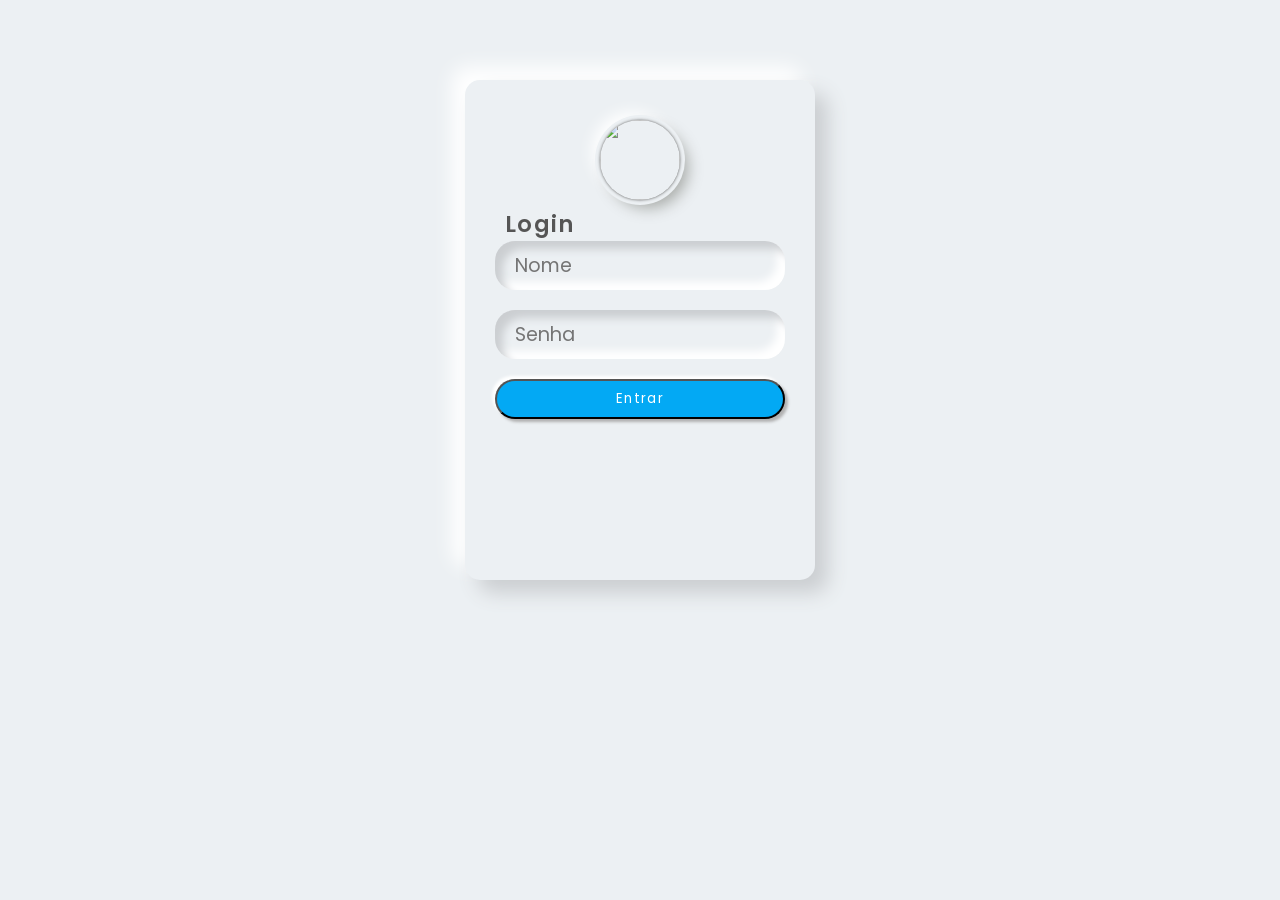
==== paginas/cadastros.html @ 6ac13add "Add files via upload" ====
<!DOCTYPE html>
<html lang="pt-br">

<head>
  <meta charset="UTF-8">
  <meta http-equiv="X-UA-Compatible" content="IE=edge">
  <meta name="viewport" content="width=device-width, initial-scale=1.0">
  <title>Horizonte || Cadastros</title>
  <link rel="stylesheet" href="../css/bootstrap.min.css">
</head>

<body>

  <div i d="accordion">

    <!-- Cabeçalho -->
    <div class="card">
      <div class="card-header" id="headingCabecalho">
        <h5 class="mb-0">
          <button class="btn btn-link" data-toggle="collapse" data-target="#collapseCabecalho" aria-expanded="true"
            aria-controls="collapseCabecalho">
            <h1>Cadastros</h1>
          </button>
        </h5>
      </div>

      <div id="collapseCabecalho" class="collapse show" aria-labelledby="headingCabecalho" data-parent="#accordion">
        <div class="card-body">
          Realize todos os cadastros necessários nessa tela.
        </div>
      </div>
    </div>

    <!-- Cadastro de Quartos -->
    <div class="card">
      <div class="card-header" id="headingQuartos">
        <h5 class="mb-0">
          <button class="btn btn-link collapsed" data-toggle="collapse" data-target="#collapseQuartos"
            aria-expanded="false" aria-controls="collapseQuartos">
            Cadastro de Quartos
          </button>
        </h5>
      </div>

      <div id="collapseQuartos" class="collapse" aria-labelledby="headingQuartos" data-parent="#accordion">
        <div class="card-body">
          <form action="">
            <div class="row">
              <div class="col">
                <input type="text" class="form-control" id="codigo_quarto" placeholder="Código do Quarto">
                <input type="text" class="form-control" id="numero_quarto" placeholder="Número do Quarto">
                <input type="text" class="form-control" id="horas_locacao" placeholder="Qtd Horas Locação">
                <input type="text" class="form-control" id="valor_locacao" placeholder="Valor Locação">
                <!--<input type="text" class="form-control" placeholder="Qtd Horas Pernoite">
                <input type="text" class="form-control" placeholder="Valor Pernoite">-->
                <input type="text" class="form-control" placeholder="Tempo Especial">
                <input type="text" class="form-control" placeholder="Valor Especial">
                <input type="text" class="form-control" placeholder="Qtd Horas Diária">
                <input type="text" class="form-control" placeholder="Valor Diária">
                <input type="text" class="form-control" placeholder="Tempo Adicional (Minutos)">
                <input class="form-check-input" type="checkbox" id="gridCheck">
                <label class="forme-check-label" for="gridCheck">
                  Adicional em Percentual
                </label>
                <input type="text" class="form-control" placeholder="Valor Hora Adicional">
                <input type="text" class="form-control" placeholder="Tolerância (Minutos)">
                <div>
                  <div class="box">
                    <select id="inputState" class="form-controle">
                      <option selected>...</option>
                      <option>Ventilador</option>
                      <option>Ar</option>
                    </select>
                  </div>
                  <div class="box">
                    <select id="inputState" class="form-controle">
                      <option selected>...</option>
                      <option>Fixo</option>
                      <option>Por Hora</option>
                      <option>Diária</option>
                    </select>
                  </div>
                </div>
                <input type="text" class="form-control" placeholder="Valor 1ª Hora">
                <input type="text" class="form-control" placeholder="Valor 2ª Hora">
                <input type="text" class="form-control" placeholder="Valor 3ª Hora">
                <input type="text" class="form-control" placeholder="Valor 4ª Hora">
                <input type="text" class="form-control" placeholder="Valor 5ª Hora">
                <input type="text" class="form-control" placeholder="Valor 6ª Hora">
              </div>
            </div>

            <div class="row">
              <div class="col">
                <input type="button" class="btn btn-success" value="Salvar">
                <input type="button" class="btn btn-danger" value="Limpar">
              </div>
            </div>
          </form>
        </div>
      </div>
    </div>

    <!-- Cadastro de Produtos -->
    <div class="card">
      <div class="card-header" id="headingProdutos">
        <h5 class="mb-0">
          <button class="btn btn-link collapsed" data-toggle="collapse" data-target="#collapseProdutos"
            aria-expanded="false" aria-controls="collapseProdutos">
            Cadastro de Produtos
          </button>
        </h5>
      </div>

      <div id="collapseProdutos" class="collapse" aria-labelledby="headingProdutos" data-parent="#accordion">
        <div class="card-body">
          <form id="formPostProduto">
            <div class="row">
              <div class="col">
                <input type="text" class="form-control" id="codigo" placeholder="Código">
                <input type="text" class="form-control" id="descricao" placeholder="Descrição">
                <input type="text" class="form-control" id="valor" placeholder="Valor Unitário">
                <input type="text" class="form-control" id="quantidade" placeholder="Quantidade">
                <input type="text" class="form-control" id="categoria" placeholder="Categoria">
              </div>
            </div>

            <div class="row">
              <div class="col">
                <input type="button" class="btn btn-success" id="salvar" value="Salvar">
                <input type="button" class="btn btn-danger" onclick="limpar()" value="Limpar">
              </div>
            </div>
          </form>
        </div>
      </div>
    </div>

    <!-- Cadastro Informações Gerais -->
    <div class="card">
      <div class="card-header" id="headingIG">
        <h5 class="mb-0">
          <button class="btn btn-link" data-toggle="collapse" data-target="#collapseIG" aria-expanded="false"
            aria-controls="collapseIG">
            Cadastro Informações Gerais
          </button>
        </h5>
      </div>

      <div id="collapseIG" class="collapse" aria-labelledby="headingIG" data-parent="#accordion">
        <div class="card-body">
          <form id="formPostIG">
            <div class="row">
              <div class="col">
                <input type="text" class="form-control" id="social" placeholder="Razão Social">
                <input type="text" class="form-control" id="fantasia" placeholder="Nome Fantasia">
                <input type="text" class="form-control" id="cnpj" placeholder="CNPJ">
                <input type="text" class="form-control" id="cidade" placeholder="Cidade">
                <input type="text" class="form-control" id="endereco" placeholder="Endereço">
                <input type="text" class="form-control" id="numero" placeholder="Número">
                <input type="text" class="form-control" id="bairro" placeholder="Bairro">
                <input type="text" class="form-control" id="telefone" placeholder="Telefone">
                <input type="text" class="form-control" id="telefone2" placeholder="Telefone 2">
                <input type="text" class="form-control" id="telefone3" placeholder="Telefone 3">
              </div>
            </div> 
            <div class="row">
              <div class="col">
                <input type="button" class="btn btn-success" id="salvarIG" value="Salvar">
                <input type="button" class="btn btn-danger" onclick="limpar()" value="Limpar">
              </div>
            </div>
          </form>
        </div>
      </div>
    </div>

    <!-- Cadastro Email -->
    <div class="card">
      <div class="card-header" id="headingEmail">
        <h5 class="mb-0">
          <button class="btn btn-link" data-toggle="collapse" data-target="#collapseEmail" aria-expanded="false"
            aria-controls="collapseEmail">
            Cadastro Email
          </button>
        </h5>
      </div>

      <div id="collapseEmail" class="collapse" aria-labelledby="headingEmail" data-parent="#accordion">
        <div class="card-body">
          <form>
            <div class="row">
              <div class="col">
                <input type="text" class="form-control" placeholder="Usuário">
                <input type="text" class="form-control" placeholder="Password">
                <input type="text" class="form-control" placeholder="SMTP">
                <input type="text" class="form-control" placeholder="Porta">
                <input type="text" class="form-control" placeholder="Timeout (seg)">
                <input type="text" class="form-control" placeholder="Email Destino">
                <input type="text" class="form-control" placeholder="Email Contabilidade">
                <input class="form-check-input" type="checkbox" id="gridCheck">
                <label class="forme-check-label" for="gridCheck">
                  Requer Autenticação
                </label>
              </div>
            </div>

            <div class="row">
              <div class="col">
                <input type="button" class="btn btn-success" id="salvarCamareira" value="Salvar">
                <input type="button" class="btn btn-danger" onclick="limpar()" value="Limpar">
              </div>
            </div>
          </form>
        </div>
      </div>
    </div>

    <!-- Cadastro de Camareiras -->
    <div class="card">
      <div class="card-header" id="headingCamareiras">
        <h5 class="mb-0">
          <button class="btn btn-link collapsed" data-toggle="collapse" data-target="#collapseCamareiras"
            aria-expanded="false" aria-controls="collapseCamareiras">
            Cadastro de Camareiras
          </button>
        </h5>
      </div>

      <div id="collapseCamareiras" class="collapse" aria-labelledby="headingCamareiras" data-parent="#accordion">
        <div class="card-body">
          <form id="formPostCamareira">
            <div class="row">
              <div class="col">
                <input type="text" class="form-control" id="camareira" placeholder="Camareiras">
              </div>
            </div>

            <div class="row">
              <div class="col">
                <input type="button" class="btn btn-success" id="salvarCamareira" value="Salvar">
                <input type="button" class="btn btn-danger" onclick="limpar()" value="Limpar">
              </div>
            </div>
          </form>
        </div>
      </div>
    </div>

    <!-- Configurações -->
    <div class="card">
      <div class="card-header" id="headingConfig">
        <h5 class="mb-0">
          <button class="btn btn-link collapsed" data-toggle="collapse" data-target="#collapseConfig"
            aria-expanded="false" aria-controls="collapseConfig">
            Configurações
          </button>
        </h5>
      </div>

      <div id="collapseConfig" class="collapse" aria-labelledby="headingConfig" data-parent="#accordion">
        <div class="card-body">
          <form>
            <div class="row">
              <div class="col">
                <input type="text" class="form-control" placeholder="Camareiras">
              </div>
            </div>

            <div class="row">
              <div class="col">
                <input type="button" class="btn btn-success" value="Salvar">
              </div>
              <div class="col">
                <input type="button" class="btn btn-danger" value="Excluir">
              </div>
            </div>
          </form>
        </div>
      </div>
    </div>

  </div>

</body>

<script src="../paginas_js/jquery.js"></script>

<script src="https://cdnjs.cloudflare.com/ajax/libs/popper.js/1.12.9/umd/popper.min.js"
  integrity="sha384-ApNbgh9B+Y1QKtv3Rn7W3mgPxhU9K/ScQsAP7hUibX39j7fakFPskvXusvfa0b4Q" crossorigin="anonymous"></script>
<script src="https://maxcdn.bootstrapcdn.com/bootstrap/4.0.0/js/bootstrap.min.js"
  integrity="sha384-JZR6Spejh4U02d8jOt6vLEHfe/JQGiRRSQQxSfFWpi1MquVdAyjUar5+76PVCmYl" crossorigin="anonymous"></script>

<script src="../paginas_js/validacao.js"></script>
<script src="../ajaxs/postProduto.js"></script>
<script src="../ajaxs/postCamareira.js"></script>
<script src="../ajaxs/postIG.js"></script>

<script>
  function limpar() {
    document.getElementById('formPostProduto').reset()
    document.getElementById('formPostCamareira').reset()
    document.getElementById('formPostIG').reset()
  }
</script>

</html>
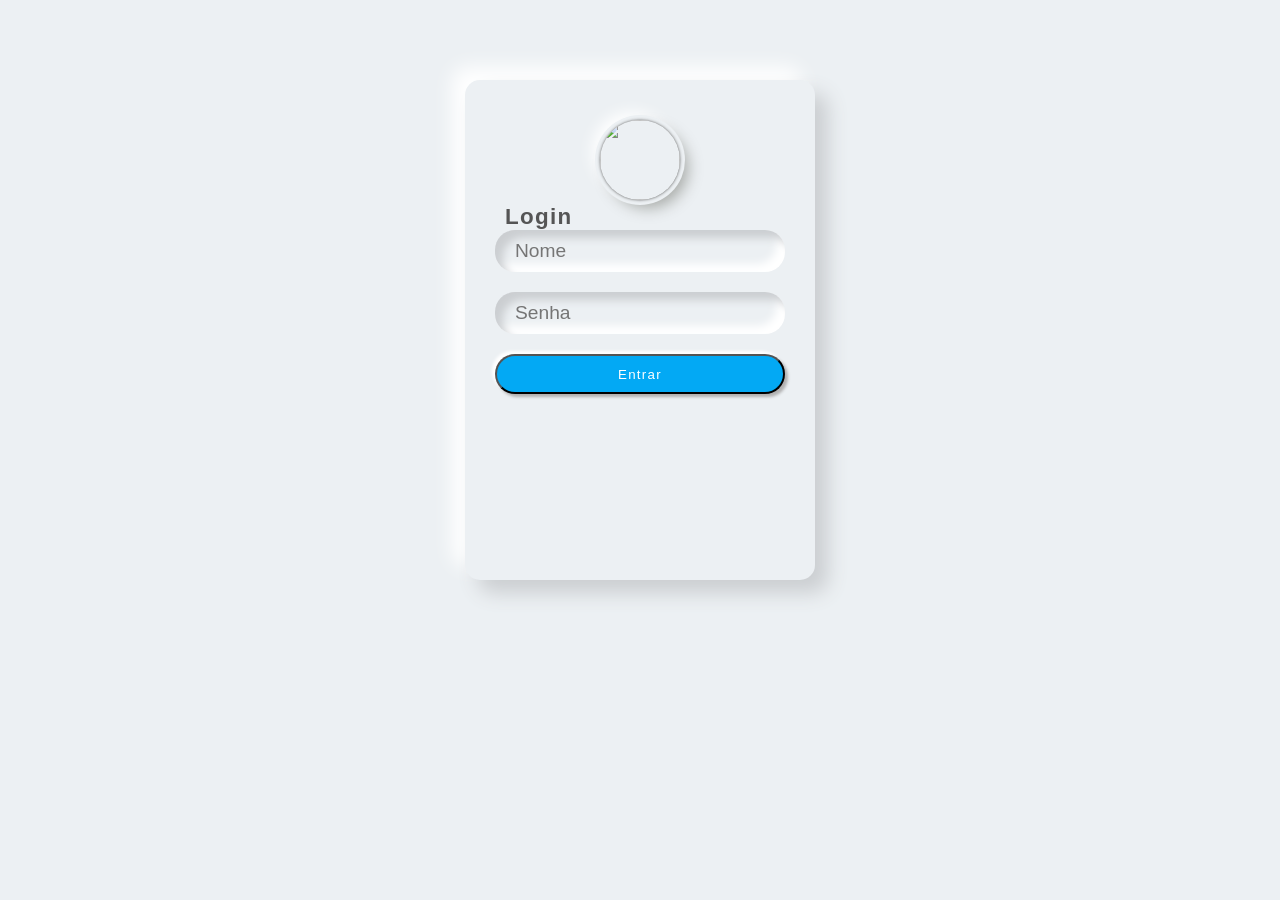
==== commit 6ffa0e4b: "ajustes cadastros" ====
--- a/paginas/cadastros.html
+++ b/paginas/cadastros.html
@@ -11,7 +11,7 @@
 
 <body>
 
-  <div i d="accordion">
+  <div id="accordion">
 
     <!-- Cabeçalho -->
     <div class="card">
@@ -26,7 +26,7 @@
 
       <div id="collapseCabecalho" class="collapse show" aria-labelledby="headingCabecalho" data-parent="#accordion">
         <div class="card-body">
-          Realize todos os cadastros necessários nessa tela.
+          Todos os cadastros necessários para o sistema estão aqui!
         </div>
       </div>
     </div>
@@ -44,56 +44,54 @@
 
       <div id="collapseQuartos" class="collapse" aria-labelledby="headingQuartos" data-parent="#accordion">
         <div class="card-body">
-          <form action="">
-            <div class="row">
-              <div class="col">
-                <input type="text" class="form-control" id="codigo_quarto" placeholder="Código do Quarto">
-                <input type="text" class="form-control" id="numero_quarto" placeholder="Número do Quarto">
-                <input type="text" class="form-control" id="horas_locacao" placeholder="Qtd Horas Locação">
-                <input type="text" class="form-control" id="valor_locacao" placeholder="Valor Locação">
-                <!--<input type="text" class="form-control" placeholder="Qtd Horas Pernoite">
-                <input type="text" class="form-control" placeholder="Valor Pernoite">-->
-                <input type="text" class="form-control" placeholder="Tempo Especial">
-                <input type="text" class="form-control" placeholder="Valor Especial">
-                <input type="text" class="form-control" placeholder="Qtd Horas Diária">
-                <input type="text" class="form-control" placeholder="Valor Diária">
-                <input type="text" class="form-control" placeholder="Tempo Adicional (Minutos)">
-                <input class="form-check-input" type="checkbox" id="gridCheck">
+          <form id="formPostQuarto">
+            <div class="row">
+              <div class="col">
+                <input type="text" class="form-control" id="codigoQuarto" placeholder="Código do Quarto">
+                <input type="text" class="form-control" id="numeroQuarto" placeholder="Número do Quarto">
+                <input type="text" class="form-control" id="horasLocacao" placeholder="Qtd Horas Locação">
+                <input type="text" class="form-control" id="valorLocacao" placeholder="Valor Locação">
+                <input type="text" class="form-control" id="tempoEspecial" placeholder="Tempo Especial">
+                <input type="text" class="form-control" id="valorEspecial" placeholder="Valor Especial">
+                <input type="text" class="form-control" id="horasDiarias" placeholder="Qtd Horas Diária">
+                <input type="text" class="form-control" id="valorDiaria" placeholder="Valor Diária">
+                <input type="text" class="form-control" id="tempoAdicional" placeholder="Tempo Adicional (Minutos)">
+                <input class="form-check-input" type="checkbox" id="gridCheck" value="Percentural">
                 <label class="forme-check-label" for="gridCheck">
                   Adicional em Percentual
                 </label>
-                <input type="text" class="form-control" placeholder="Valor Hora Adicional">
-                <input type="text" class="form-control" placeholder="Tolerância (Minutos)">
+                <input type="text" class="form-control" id="valorHoraAdicional" placeholder="Valor Hora Adicional">
+                <input type="text" class="form-control" id="tolerancia" placeholder="Tolerância (Minutos)">
                 <div>
                   <div class="box">
-                    <select id="inputState" class="form-controle">
-                      <option selected>...</option>
+                    <select id="suite" class="form-controle">
+                      <option hidden>Tipo Suíte</option>
                       <option>Ventilador</option>
                       <option>Ar</option>
                     </select>
                   </div>
                   <div class="box">
-                    <select id="inputState" class="form-controle">
-                      <option selected>...</option>
+                    <select id="tabela" class="form-controle">
+                      <option hidden>Tabela</option>
                       <option>Fixo</option>
                       <option>Por Hora</option>
                       <option>Diária</option>
                     </select>
                   </div>
                 </div>
-                <input type="text" class="form-control" placeholder="Valor 1ª Hora">
-                <input type="text" class="form-control" placeholder="Valor 2ª Hora">
-                <input type="text" class="form-control" placeholder="Valor 3ª Hora">
-                <input type="text" class="form-control" placeholder="Valor 4ª Hora">
-                <input type="text" class="form-control" placeholder="Valor 5ª Hora">
-                <input type="text" class="form-control" placeholder="Valor 6ª Hora">
-              </div>
-            </div>
-
-            <div class="row">
-              <div class="col">
-                <input type="button" class="btn btn-success" value="Salvar">
-                <input type="button" class="btn btn-danger" value="Limpar">
+                <input type="text" class="form-control" id="valor1hora" placeholder="Valor 1ª Hora">
+                <input type="text" class="form-control" id="valor2hora" placeholder="Valor 2ª Hora">
+                <input type="text" class="form-control" id="valor3hora" placeholder="Valor 3ª Hora">
+                <input type="text" class="form-control" id="valor4hora" placeholder="Valor 4ª Hora">
+                <input type="text" class="form-control" id="valor5hora" placeholder="Valor 5ª Hora">
+                <input type="text" class="form-control" id="valor6hora" placeholder="Valor 6ª Hora">
+              </div>
+            </div>
+
+            <div class="row">
+              <div class="col">
+                <input type="button" class="btn btn-success" id="salvarFormPostQuarto" value="Salvar">
+                <input type="button" class="btn btn-danger" id="limparFormPostQuarto" value="Limpar">
               </div>
             </div>
           </form>
@@ -127,8 +125,8 @@
 
             <div class="row">
               <div class="col">
-                <input type="button" class="btn btn-success" id="salvar" value="Salvar">
-                <input type="button" class="btn btn-danger" onclick="limpar()" value="Limpar">
+                <input type="button" class="btn btn-success" id="salvarFormPostProduto" value="Salvar">
+                <input type="button" class="btn btn-danger" id="limparFormPostProduto" value="Limpar">
               </div>
             </div>
           </form>
@@ -163,11 +161,11 @@
                 <input type="text" class="form-control" id="telefone2" placeholder="Telefone 2">
                 <input type="text" class="form-control" id="telefone3" placeholder="Telefone 3">
               </div>
-            </div> 
-            <div class="row">
-              <div class="col">
-                <input type="button" class="btn btn-success" id="salvarIG" value="Salvar">
-                <input type="button" class="btn btn-danger" onclick="limpar()" value="Limpar">
+            </div>
+            <div class="row">
+              <div class="col">
+                <input type="button" class="btn btn-success" id="salvarFormPostIg" value="Salvar">
+                <input type="button" class="btn btn-danger" id="limparFormPostIg" value="Limpar">
               </div>
             </div>
           </form>
@@ -188,17 +186,17 @@
 
       <div id="collapseEmail" class="collapse" aria-labelledby="headingEmail" data-parent="#accordion">
         <div class="card-body">
-          <form>
-            <div class="row">
-              <div class="col">
-                <input type="text" class="form-control" placeholder="Usuário">
-                <input type="text" class="form-control" placeholder="Password">
-                <input type="text" class="form-control" placeholder="SMTP">
-                <input type="text" class="form-control" placeholder="Porta">
-                <input type="text" class="form-control" placeholder="Timeout (seg)">
-                <input type="text" class="form-control" placeholder="Email Destino">
-                <input type="text" class="form-control" placeholder="Email Contabilidade">
-                <input class="form-check-input" type="checkbox" id="gridCheck">
+          <form id="formPostEmail">
+            <div class="row">
+              <div class="col">
+                <input type="text" class="form-control" id="usuario" placeholder="Usuário">
+                <input type="text" class="form-control" id="senha" placeholder="Senha">
+                <input type="text" class="form-control" id="smtp" placeholder="SMTP">
+                <input type="text" class="form-control" id="porta" placeholder="Porta">
+                <input type="text" class="form-control" id="timeout" placeholder="Timeout (seg)">
+                <input type="text" class="form-control" id="destino" placeholder="Email Destino">
+                <input type="text" class="form-control" id="contabilidade" placeholder="Email Contabilidade">
+                <input class="form-check-input" type="checkbox" id="gridCheck" value="True">
                 <label class="forme-check-label" for="gridCheck">
                   Requer Autenticação
                 </label>
@@ -207,8 +205,8 @@
 
             <div class="row">
               <div class="col">
-                <input type="button" class="btn btn-success" id="salvarCamareira" value="Salvar">
-                <input type="button" class="btn btn-danger" onclick="limpar()" value="Limpar">
+                <input type="button" class="btn btn-success" id="salvarFormPostEmail" value="Salvar">
+                <input type="button" class="btn btn-danger" id="limparFormPostEmail" value="Limpar">
               </div>
             </div>
           </form>
@@ -238,8 +236,8 @@
 
             <div class="row">
               <div class="col">
-                <input type="button" class="btn btn-success" id="salvarCamareira" value="Salvar">
-                <input type="button" class="btn btn-danger" onclick="limpar()" value="Limpar">
+                <input type="button" class="btn btn-success" id="salvarFormPostCamareira" value="Salvar">
+                <input type="button" class="btn btn-danger" id="limparFormPostCamareira" value="Limpar">
               </div>
             </div>
           </form>
@@ -295,13 +293,8 @@
 <script src="../ajaxs/postProduto.js"></script>
 <script src="../ajaxs/postCamareira.js"></script>
 <script src="../ajaxs/postIG.js"></script>
-
-<script>
-  function limpar() {
-    document.getElementById('formPostProduto').reset()
-    document.getElementById('formPostCamareira').reset()
-    document.getElementById('formPostIG').reset()
-  }
-</script>
-
-</html>+<script src="../ajaxs/postQuarto.js"></script>
+
+<script type="module" src="../boxes/box.js"></script>
+
+</html>
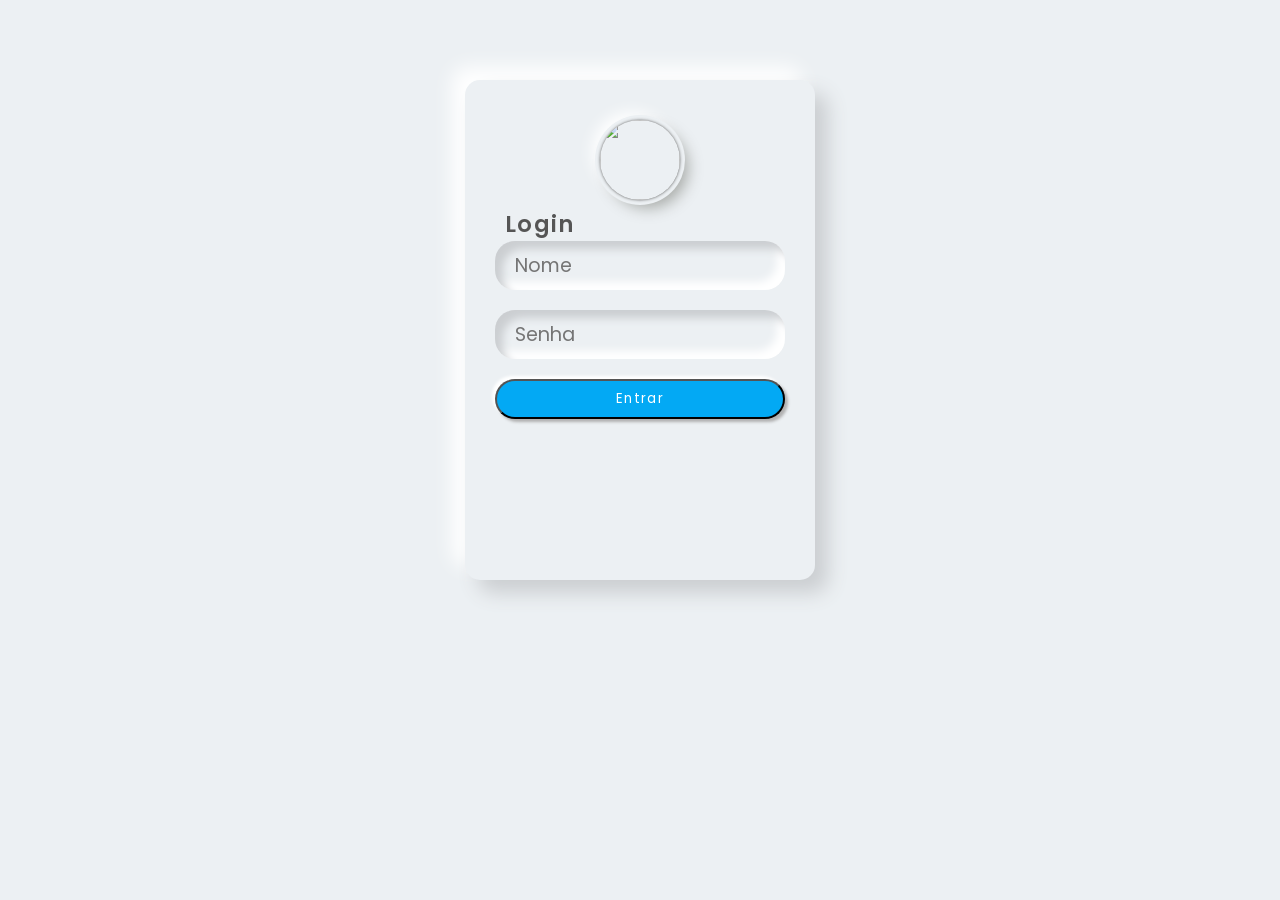
==== commit 08265e0d: "ajustes" ====
--- a/paginas/cadastros.html
+++ b/paginas/cadastros.html
@@ -1,300 +1,642 @@
 <!DOCTYPE html>
 <html lang="pt-br">
-
-<head>
-  <meta charset="UTF-8">
-  <meta http-equiv="X-UA-Compatible" content="IE=edge">
-  <meta name="viewport" content="width=device-width, initial-scale=1.0">
-  <title>Horizonte || Cadastros</title>
-  <link rel="stylesheet" href="../css/bootstrap.min.css">
-</head>
-
-<body>
-
-  <div id="accordion">
-
-    <!-- Cabeçalho -->
-    <div class="card">
-      <div class="card-header" id="headingCabecalho">
-        <h5 class="mb-0">
-          <button class="btn btn-link" data-toggle="collapse" data-target="#collapseCabecalho" aria-expanded="true"
-            aria-controls="collapseCabecalho">
-            <h1>Cadastros</h1>
-          </button>
-        </h5>
+  <head>
+    <meta charset="UTF-8" />
+    <meta http-equiv="X-UA-Compatible" content="IE=edge" />
+    <meta name="viewport" content="width=device-width, initial-scale=1.0" />
+    <title>Poco | Cadastros</title>
+    <link rel="stylesheet" href="../css/bootstrap.min.css" />
+  </head>
+
+  <body>
+    <div id="accordion">
+      <!-- Cabeçalho -->
+      <div class="card">
+        <div class="card-header" id="headingCabecalho">
+          <h5 class="mb-0">
+            <button
+              class="btn btn-link"
+              data-toggle="collapse"
+              data-target="#collapseCabecalho"
+              aria-expanded="true"
+              aria-controls="collapseCabecalho"
+            >
+              <h1>Cadastros</h1>
+            </button>
+          </h5>
+        </div>
+
+        <div
+          id="collapseCabecalho"
+          class="collapse show"
+          aria-labelledby="headingCabecalho"
+          data-parent="#accordion"
+        >
+          <div class="card-body">
+            Todos os cadastros necessários para o sistema estão aqui!
+          </div>
+        </div>
       </div>
 
-      <div id="collapseCabecalho" class="collapse show" aria-labelledby="headingCabecalho" data-parent="#accordion">
-        <div class="card-body">
-          Todos os cadastros necessários para o sistema estão aqui!
+      <!-- Cadastro de Quartos -->
+      <div class="card">
+        <div class="card-header" id="headingQuartos">
+          <h5 class="mb-0">
+            <button
+              class="btn btn-link collapsed"
+              data-toggle="collapse"
+              data-target="#collapseQuartos"
+              aria-expanded="false"
+              aria-controls="collapseQuartos"
+            >
+              Cadastro de Quartos
+            </button>
+          </h5>
+        </div>
+
+        <div
+          id="collapseQuartos"
+          class="collapse"
+          aria-labelledby="headingQuartos"
+          data-parent="#accordion"
+        >
+          <div class="card-body">
+            <form id="formPostQuarto">
+              <div class="row">
+                <div class="col">
+                  <input
+                    type="text"
+                    class="form-control"
+                    id="codigoQuarto"
+                    placeholder="Código do Quarto"
+                  />
+                  <input
+                    type="text"
+                    class="form-control"
+                    id="numeroQuarto"
+                    placeholder="Número do Quarto"
+                  />
+                  <input
+                    type="text"
+                    class="form-control"
+                    id="horasLocacao"
+                    placeholder="Qtd Horas Locação"
+                  />
+                  <input
+                    type="text"
+                    class="form-control"
+                    id="valorLocacao"
+                    placeholder="Valor Locação"
+                  />
+                  <input
+                    type="text"
+                    class="form-control"
+                    id="tempoEspecial"
+                    placeholder="Tempo Especial"
+                  />
+                  <input
+                    type="text"
+                    class="form-control"
+                    id="valorEspecial"
+                    placeholder="Valor Especial"
+                  />
+                  <input
+                    type="text"
+                    class="form-control"
+                    id="horasDiarias"
+                    placeholder="Qtd Horas Diária"
+                  />
+                  <input
+                    type="text"
+                    class="form-control"
+                    id="valorDiaria"
+                    placeholder="Valor Diária"
+                  />
+                  <input
+                    type="text"
+                    class="form-control"
+                    id="tempoAdicional"
+                    placeholder="Tempo Adicional (Minutos)"
+                  />
+                  <input
+                    class="form-check-input"
+                    type="checkbox"
+                    id="gridCheck"
+                    value="Percentural"
+                  />
+                  <label class="forme-check-label" for="gridCheck">
+                    Adicional em Percentual
+                  </label>
+                  <input
+                    type="text"
+                    class="form-control"
+                    id="valorHoraAdicional"
+                    placeholder="Valor Hora Adicional"
+                  />
+                  <input
+                    type="text"
+                    class="form-control"
+                    id="tolerancia"
+                    placeholder="Tolerância (Minutos)"
+                  />
+                  <div>
+                    <div class="box">
+                      <select id="suite" class="form-controle">
+                        <option hidden>Tipo Suíte</option>
+                        <option>Ventilador</option>
+                        <option>Ar</option>
+                      </select>
+                    </div>
+                    <div class="box">
+                      <select id="tabela" class="form-controle">
+                        <option hidden>Tabela</option>
+                        <option>Fixo</option>
+                        <option>Por Hora</option>
+                        <option>Diária</option>
+                      </select>
+                    </div>
+                  </div>
+                  <input
+                    type="text"
+                    class="form-control"
+                    id="valor1hora"
+                    placeholder="Valor 1ª Hora"
+                  />
+                  <input
+                    type="text"
+                    class="form-control"
+                    id="valor2hora"
+                    placeholder="Valor 2ª Hora"
+                  />
+                  <input
+                    type="text"
+                    class="form-control"
+                    id="valor3hora"
+                    placeholder="Valor 3ª Hora"
+                  />
+                  <input
+                    type="text"
+                    class="form-control"
+                    id="valor4hora"
+                    placeholder="Valor 4ª Hora"
+                  />
+                  <input
+                    type="text"
+                    class="form-control"
+                    id="valor5hora"
+                    placeholder="Valor 5ª Hora"
+                  />
+                  <input
+                    type="text"
+                    class="form-control"
+                    id="valor6hora"
+                    placeholder="Valor 6ª Hora"
+                  />
+                </div>
+              </div>
+
+              <div class="row">
+                <div class="col">
+                  <input
+                    type="button"
+                    class="btn btn-success"
+                    id="salvarFormPostQuarto"
+                    value="Salvar"
+                  />
+                  <input
+                    type="button"
+                    class="btn btn-danger"
+                    id="limparFormPostQuarto"
+                    value="Limpar"
+                  />
+                </div>
+              </div>
+            </form>
+          </div>
+        </div>
+      </div>
+
+      <!-- Cadastro de Produtos -->
+      <div class="card">
+        <div class="card-header" id="headingProdutos">
+          <h5 class="mb-0">
+            <button
+              class="btn btn-link collapsed"
+              data-toggle="collapse"
+              data-target="#collapseProdutos"
+              aria-expanded="false"
+              aria-controls="collapseProdutos"
+            >
+              Cadastro de Produtos
+            </button>
+          </h5>
+        </div>
+
+        <div
+          id="collapseProdutos"
+          class="collapse"
+          aria-labelledby="headingProdutos"
+          data-parent="#accordion"
+        >
+          <div class="card-body">
+            <form id="formPostProduto">
+              <div class="row">
+                <div class="col">
+                  <input
+                    type="text"
+                    class="form-control"
+                    id="codigo"
+                    placeholder="Código"
+                  />
+                  <input
+                    type="text"
+                    class="form-control"
+                    id="descricao"
+                    placeholder="Descrição"
+                  />
+                  <input
+                    type="text"
+                    class="form-control"
+                    id="valor"
+                    placeholder="Valor Unitário"
+                  />
+                  <input
+                    type="text"
+                    class="form-control"
+                    id="quantidade"
+                    placeholder="Quantidade"
+                  />
+                  <input
+                    type="text"
+                    class="form-control"
+                    id="categoria"
+                    placeholder="Categoria"
+                  />
+                </div>
+              </div>
+
+              <div class="row">
+                <div class="col">
+                  <input
+                    type="button"
+                    class="btn btn-success"
+                    id="salvarFormPostProduto"
+                    value="Salvar"
+                  />
+                  <input
+                    type="button"
+                    class="btn btn-danger"
+                    id="limparFormPostProduto"
+                    value="Limpar"
+                  />
+                </div>
+              </div>
+            </form>
+          </div>
+        </div>
+      </div>
+
+      <!-- Cadastro Informações Gerais -->
+      <div class="card">
+        <div class="card-header" id="headingIG">
+          <h5 class="mb-0">
+            <button
+              class="btn btn-link"
+              data-toggle="collapse"
+              data-target="#collapseIG"
+              aria-expanded="false"
+              aria-controls="collapseIG"
+            >
+              Cadastro Informações Gerais
+            </button>
+          </h5>
+        </div>
+
+        <div
+          id="collapseIG"
+          class="collapse"
+          aria-labelledby="headingIG"
+          data-parent="#accordion"
+        >
+          <div class="card-body">
+            <form id="formPostIG">
+              <div class="row">
+                <div class="col">
+                  <input
+                    type="text"
+                    class="form-control"
+                    id="social"
+                    placeholder="Razão Social"
+                  />
+                  <input
+                    type="text"
+                    class="form-control"
+                    id="fantasia"
+                    placeholder="Nome Fantasia"
+                  />
+                  <input
+                    type="text"
+                    class="form-control"
+                    id="cnpj"
+                    placeholder="CNPJ"
+                  />
+                  <input
+                    type="text"
+                    class="form-control"
+                    id="cidade"
+                    placeholder="Cidade"
+                  />
+                  <input
+                    type="text"
+                    class="form-control"
+                    id="endereco"
+                    placeholder="Endereço"
+                  />
+                  <input
+                    type="text"
+                    class="form-control"
+                    id="numero"
+                    placeholder="Número"
+                  />
+                  <input
+                    type="text"
+                    class="form-control"
+                    id="bairro"
+                    placeholder="Bairro"
+                  />
+                  <input
+                    type="text"
+                    class="form-control"
+                    id="telefone"
+                    placeholder="Telefone"
+                  />
+                  <input
+                    type="text"
+                    class="form-control"
+                    id="telefone2"
+                    placeholder="Telefone 2"
+                  />
+                  <input
+                    type="text"
+                    class="form-control"
+                    id="telefone3"
+                    placeholder="Telefone 3"
+                  />
+                </div>
+              </div>
+              <div class="row">
+                <div class="col">
+                  <input
+                    type="button"
+                    class="btn btn-success"
+                    id="salvarFormPostIg"
+                    value="Salvar"
+                  />
+                  <input
+                    type="button"
+                    class="btn btn-danger"
+                    id="limparFormPostIg"
+                    value="Limpar"
+                  />
+                  <input
+                  type="button"
+                  class="btn btn-warning"
+                  id="alteraFormPostIg"
+                  value="Alterar"
+                />
+                </div>
+              </div>
+            </form>
+          </div>
+        </div>
+      </div>
+
+      <!-- Cadastro Email -->
+      <div class="card">
+        <div class="card-header" id="headingEmail">
+          <h5 class="mb-0">
+            <button
+              class="btn btn-link"
+              data-toggle="collapse"
+              data-target="#collapseEmail"
+              aria-expanded="false"
+              aria-controls="collapseEmail"
+            >
+              Cadastro Email
+            </button>
+          </h5>
+        </div>
+
+        <div
+          id="collapseEmail"
+          class="collapse"
+          aria-labelledby="headingEmail"
+          data-parent="#accordion"
+        >
+          <div class="card-body">
+            <form id="formPostEmail">
+              <div class="row">
+                <div class="col">
+                  <input
+                    type="text"
+                    class="form-control"
+                    id="usuario"
+                    placeholder="Usuário"
+                  />
+                  <input
+                    type="text"
+                    class="form-control"
+                    id="senha"
+                    placeholder="Senha"
+                  />
+                  <input
+                    type="text"
+                    class="form-control"
+                    id="smtp"
+                    placeholder="SMTP"
+                  />
+                  <input
+                    type="text"
+                    class="form-control"
+                    id="porta"
+                    placeholder="Porta"
+                  />
+                  <input
+                    type="text"
+                    class="form-control"
+                    id="timeout"
+                    placeholder="Timeout (seg)"
+                  />
+                  <input
+                    type="text"
+                    class="form-control"
+                    id="destino"
+                    placeholder="Email Destino"
+                  />
+                  <input
+                    type="text"
+                    class="form-control"
+                    id="contabilidade"
+                    placeholder="Email Contabilidade"
+                  />
+                  <input
+                    class="form-check-input"
+                    type="checkbox"
+                    id="gridCheck"
+                    value="True"
+                  />
+                  <label class="forme-check-label" for="gridCheck">
+                    Requer Autenticação
+                  </label>
+                </div>
+              </div>
+
+              <div class="row">
+                <div class="col">
+                  <input
+                    type="button"
+                    class="btn btn-success"
+                    id="salvarFormPostEmail"
+                    value="Salvar"
+                  />
+                  <input
+                    type="button"
+                    class="btn btn-danger"
+                    id="limparFormPostEmail"
+                    value="Limpar"
+                  />
+                </div>
+              </div>
+            </form>
+          </div>
+        </div>
+      </div>
+
+      <!-- Cadastro de Camareiras -->
+      <div class="card">
+        <div class="card-header" id="headingCamareiras">
+          <h5 class="mb-0">
+            <button
+              class="btn btn-link collapsed"
+              data-toggle="collapse"
+              data-target="#collapseCamareiras"
+              aria-expanded="false"
+              aria-controls="collapseCamareiras"
+            >
+              Cadastro de Camareiras
+            </button>
+          </h5>
+        </div>
+
+        <div
+          id="collapseCamareiras"
+          class="collapse"
+          aria-labelledby="headingCamareiras"
+          data-parent="#accordion"
+        >
+          <div class="card-body">
+            <form id="formPostCamareira">
+              <div class="row">
+                <div class="col">
+                  <input
+                    type="text"
+                    class="form-control"
+                    id="camareira"
+                    placeholder="Camareiras"
+                  />
+                </div>
+              </div>
+
+              <div class="row">
+                <div class="col">
+                  <input
+                    type="button"
+                    class="btn btn-success"
+                    id="salvarFormPostCamareira"
+                    value="Salvar"
+                  />
+                  <input
+                    type="button"
+                    class="btn btn-danger"
+                    id="limparFormPostCamareira"
+                    value="Limpar"
+                  />
+                </div>
+              </div>
+            </form>
+          </div>
+        </div>
+      </div>
+
+      <!-- Configurações -->
+      <div class="card">
+        <div class="card-header" id="headingConfig">
+          <h5 class="mb-0">
+            <button
+              class="btn btn-link collapsed"
+              data-toggle="collapse"
+              data-target="#collapseConfig"
+              aria-expanded="false"
+              aria-controls="collapseConfig"
+            >
+              Configurações
+            </button>
+          </h5>
+        </div>
+
+        <div
+          id="collapseConfig"
+          class="collapse"
+          aria-labelledby="headingConfig"
+          data-parent="#accordion"
+        >
+          <div class="card-body">
+            <form>
+              <div class="row">
+                <div class="col">
+                  <input
+                    type="text"
+                    class="form-control"
+                    placeholder="Camareiras"
+                  />
+                </div>
+              </div>
+
+              <div class="row">
+                <div class="col">
+                  <input type="button" class="btn btn-success" value="Salvar" />
+                </div>
+                <div class="col">
+                  <input type="button" class="btn btn-danger" value="Excluir" />
+                </div>
+              </div>
+            </form>
+          </div>
         </div>
       </div>
     </div>
-
-    <!-- Cadastro de Quartos -->
-    <div class="card">
-      <div class="card-header" id="headingQuartos">
-        <h5 class="mb-0">
-          <button class="btn btn-link collapsed" data-toggle="collapse" data-target="#collapseQuartos"
-            aria-expanded="false" aria-controls="collapseQuartos">
-            Cadastro de Quartos
-          </button>
-        </h5>
-      </div>
-
-      <div id="collapseQuartos" class="collapse" aria-labelledby="headingQuartos" data-parent="#accordion">
-        <div class="card-body">
-          <form id="formPostQuarto">
-            <div class="row">
-              <div class="col">
-                <input type="text" class="form-control" id="codigoQuarto" placeholder="Código do Quarto">
-                <input type="text" class="form-control" id="numeroQuarto" placeholder="Número do Quarto">
-                <input type="text" class="form-control" id="horasLocacao" placeholder="Qtd Horas Locação">
-                <input type="text" class="form-control" id="valorLocacao" placeholder="Valor Locação">
-                <input type="text" class="form-control" id="tempoEspecial" placeholder="Tempo Especial">
-                <input type="text" class="form-control" id="valorEspecial" placeholder="Valor Especial">
-                <input type="text" class="form-control" id="horasDiarias" placeholder="Qtd Horas Diária">
-                <input type="text" class="form-control" id="valorDiaria" placeholder="Valor Diária">
-                <input type="text" class="form-control" id="tempoAdicional" placeholder="Tempo Adicional (Minutos)">
-                <input class="form-check-input" type="checkbox" id="gridCheck" value="Percentural">
-                <label class="forme-check-label" for="gridCheck">
-                  Adicional em Percentual
-                </label>
-                <input type="text" class="form-control" id="valorHoraAdicional" placeholder="Valor Hora Adicional">
-                <input type="text" class="form-control" id="tolerancia" placeholder="Tolerância (Minutos)">
-                <div>
-                  <div class="box">
-                    <select id="suite" class="form-controle">
-                      <option hidden>Tipo Suíte</option>
-                      <option>Ventilador</option>
-                      <option>Ar</option>
-                    </select>
-                  </div>
-                  <div class="box">
-                    <select id="tabela" class="form-controle">
-                      <option hidden>Tabela</option>
-                      <option>Fixo</option>
-                      <option>Por Hora</option>
-                      <option>Diária</option>
-                    </select>
-                  </div>
-                </div>
-                <input type="text" class="form-control" id="valor1hora" placeholder="Valor 1ª Hora">
-                <input type="text" class="form-control" id="valor2hora" placeholder="Valor 2ª Hora">
-                <input type="text" class="form-control" id="valor3hora" placeholder="Valor 3ª Hora">
-                <input type="text" class="form-control" id="valor4hora" placeholder="Valor 4ª Hora">
-                <input type="text" class="form-control" id="valor5hora" placeholder="Valor 5ª Hora">
-                <input type="text" class="form-control" id="valor6hora" placeholder="Valor 6ª Hora">
-              </div>
-            </div>
-
-            <div class="row">
-              <div class="col">
-                <input type="button" class="btn btn-success" id="salvarFormPostQuarto" value="Salvar">
-                <input type="button" class="btn btn-danger" id="limparFormPostQuarto" value="Limpar">
-              </div>
-            </div>
-          </form>
-        </div>
-      </div>
-    </div>
-
-    <!-- Cadastro de Produtos -->
-    <div class="card">
-      <div class="card-header" id="headingProdutos">
-        <h5 class="mb-0">
-          <button class="btn btn-link collapsed" data-toggle="collapse" data-target="#collapseProdutos"
-            aria-expanded="false" aria-controls="collapseProdutos">
-            Cadastro de Produtos
-          </button>
-        </h5>
-      </div>
-
-      <div id="collapseProdutos" class="collapse" aria-labelledby="headingProdutos" data-parent="#accordion">
-        <div class="card-body">
-          <form id="formPostProduto">
-            <div class="row">
-              <div class="col">
-                <input type="text" class="form-control" id="codigo" placeholder="Código">
-                <input type="text" class="form-control" id="descricao" placeholder="Descrição">
-                <input type="text" class="form-control" id="valor" placeholder="Valor Unitário">
-                <input type="text" class="form-control" id="quantidade" placeholder="Quantidade">
-                <input type="text" class="form-control" id="categoria" placeholder="Categoria">
-              </div>
-            </div>
-
-            <div class="row">
-              <div class="col">
-                <input type="button" class="btn btn-success" id="salvarFormPostProduto" value="Salvar">
-                <input type="button" class="btn btn-danger" id="limparFormPostProduto" value="Limpar">
-              </div>
-            </div>
-          </form>
-        </div>
-      </div>
-    </div>
-
-    <!-- Cadastro Informações Gerais -->
-    <div class="card">
-      <div class="card-header" id="headingIG">
-        <h5 class="mb-0">
-          <button class="btn btn-link" data-toggle="collapse" data-target="#collapseIG" aria-expanded="false"
-            aria-controls="collapseIG">
-            Cadastro Informações Gerais
-          </button>
-        </h5>
-      </div>
-
-      <div id="collapseIG" class="collapse" aria-labelledby="headingIG" data-parent="#accordion">
-        <div class="card-body">
-          <form id="formPostIG">
-            <div class="row">
-              <div class="col">
-                <input type="text" class="form-control" id="social" placeholder="Razão Social">
-                <input type="text" class="form-control" id="fantasia" placeholder="Nome Fantasia">
-                <input type="text" class="form-control" id="cnpj" placeholder="CNPJ">
-                <input type="text" class="form-control" id="cidade" placeholder="Cidade">
-                <input type="text" class="form-control" id="endereco" placeholder="Endereço">
-                <input type="text" class="form-control" id="numero" placeholder="Número">
-                <input type="text" class="form-control" id="bairro" placeholder="Bairro">
-                <input type="text" class="form-control" id="telefone" placeholder="Telefone">
-                <input type="text" class="form-control" id="telefone2" placeholder="Telefone 2">
-                <input type="text" class="form-control" id="telefone3" placeholder="Telefone 3">
-              </div>
-            </div>
-            <div class="row">
-              <div class="col">
-                <input type="button" class="btn btn-success" id="salvarFormPostIg" value="Salvar">
-                <input type="button" class="btn btn-danger" id="limparFormPostIg" value="Limpar">
-              </div>
-            </div>
-          </form>
-        </div>
-      </div>
-    </div>
-
-    <!-- Cadastro Email -->
-    <div class="card">
-      <div class="card-header" id="headingEmail">
-        <h5 class="mb-0">
-          <button class="btn btn-link" data-toggle="collapse" data-target="#collapseEmail" aria-expanded="false"
-            aria-controls="collapseEmail">
-            Cadastro Email
-          </button>
-        </h5>
-      </div>
-
-      <div id="collapseEmail" class="collapse" aria-labelledby="headingEmail" data-parent="#accordion">
-        <div class="card-body">
-          <form id="formPostEmail">
-            <div class="row">
-              <div class="col">
-                <input type="text" class="form-control" id="usuario" placeholder="Usuário">
-                <input type="text" class="form-control" id="senha" placeholder="Senha">
-                <input type="text" class="form-control" id="smtp" placeholder="SMTP">
-                <input type="text" class="form-control" id="porta" placeholder="Porta">
-                <input type="text" class="form-control" id="timeout" placeholder="Timeout (seg)">
-                <input type="text" class="form-control" id="destino" placeholder="Email Destino">
-                <input type="text" class="form-control" id="contabilidade" placeholder="Email Contabilidade">
-                <input class="form-check-input" type="checkbox" id="gridCheck" value="True">
-                <label class="forme-check-label" for="gridCheck">
-                  Requer Autenticação
-                </label>
-              </div>
-            </div>
-
-            <div class="row">
-              <div class="col">
-                <input type="button" class="btn btn-success" id="salvarFormPostEmail" value="Salvar">
-                <input type="button" class="btn btn-danger" id="limparFormPostEmail" value="Limpar">
-              </div>
-            </div>
-          </form>
-        </div>
-      </div>
-    </div>
-
-    <!-- Cadastro de Camareiras -->
-    <div class="card">
-      <div class="card-header" id="headingCamareiras">
-        <h5 class="mb-0">
-          <button class="btn btn-link collapsed" data-toggle="collapse" data-target="#collapseCamareiras"
-            aria-expanded="false" aria-controls="collapseCamareiras">
-            Cadastro de Camareiras
-          </button>
-        </h5>
-      </div>
-
-      <div id="collapseCamareiras" class="collapse" aria-labelledby="headingCamareiras" data-parent="#accordion">
-        <div class="card-body">
-          <form id="formPostCamareira">
-            <div class="row">
-              <div class="col">
-                <input type="text" class="form-control" id="camareira" placeholder="Camareiras">
-              </div>
-            </div>
-
-            <div class="row">
-              <div class="col">
-                <input type="button" class="btn btn-success" id="salvarFormPostCamareira" value="Salvar">
-                <input type="button" class="btn btn-danger" id="limparFormPostCamareira" value="Limpar">
-              </div>
-            </div>
-          </form>
-        </div>
-      </div>
-    </div>
-
-    <!-- Configurações -->
-    <div class="card">
-      <div class="card-header" id="headingConfig">
-        <h5 class="mb-0">
-          <button class="btn btn-link collapsed" data-toggle="collapse" data-target="#collapseConfig"
-            aria-expanded="false" aria-controls="collapseConfig">
-            Configurações
-          </button>
-        </h5>
-      </div>
-
-      <div id="collapseConfig" class="collapse" aria-labelledby="headingConfig" data-parent="#accordion">
-        <div class="card-body">
-          <form>
-            <div class="row">
-              <div class="col">
-                <input type="text" class="form-control" placeholder="Camareiras">
-              </div>
-            </div>
-
-            <div class="row">
-              <div class="col">
-                <input type="button" class="btn btn-success" value="Salvar">
-              </div>
-              <div class="col">
-                <input type="button" class="btn btn-danger" value="Excluir">
-              </div>
-            </div>
-          </form>
-        </div>
-      </div>
-    </div>
-
-  </div>
-
-</body>
-
-<script src="../paginas_js/jquery.js"></script>
-
-<script src="https://cdnjs.cloudflare.com/ajax/libs/popper.js/1.12.9/umd/popper.min.js"
-  integrity="sha384-ApNbgh9B+Y1QKtv3Rn7W3mgPxhU9K/ScQsAP7hUibX39j7fakFPskvXusvfa0b4Q" crossorigin="anonymous"></script>
-<script src="https://maxcdn.bootstrapcdn.com/bootstrap/4.0.0/js/bootstrap.min.js"
-  integrity="sha384-JZR6Spejh4U02d8jOt6vLEHfe/JQGiRRSQQxSfFWpi1MquVdAyjUar5+76PVCmYl" crossorigin="anonymous"></script>
-
-<script src="../paginas_js/validacao.js"></script>
-<script src="../ajaxs/postProduto.js"></script>
-<script src="../ajaxs/postCamareira.js"></script>
-<script src="../ajaxs/postIG.js"></script>
-<script src="../ajaxs/postQuarto.js"></script>
-
-<script type="module" src="../boxes/box.js"></script>
-
+  </body>
+
+  <script src="../paginas_js/jquery.js"></script>
+
+  <script
+    src="https://cdnjs.cloudflare.com/ajax/libs/popper.js/1.12.9/umd/popper.min.js"
+    integrity="sha384-ApNbgh9B+Y1QKtv3Rn7W3mgPxhU9K/ScQsAP7hUibX39j7fakFPskvXusvfa0b4Q"
+    crossorigin="anonymous"
+  ></script>
+  <script
+    src="https://maxcdn.bootstrapcdn.com/bootstrap/4.0.0/js/bootstrap.min.js"
+    integrity="sha384-JZR6Spejh4U02d8jOt6vLEHfe/JQGiRRSQQxSfFWpi1MquVdAyjUar5+76PVCmYl"
+    crossorigin="anonymous"
+  ></script>
+
+  <script src="../paginas_js/validacao.js"></script>
+  <script src="../ajaxs/postProduto.js"></script>
+  <script src="../ajaxs/postCamareira.js"></script>
+  <script src="../ajaxs/postIG.js"></script>
+  <script src="../ajaxs/postQuarto.js"></script>
+
+  <script type="module" src="../boxes/box.js"></script>
+
+  <script src="../ajaxs/putIg.js"></script>
 </html>
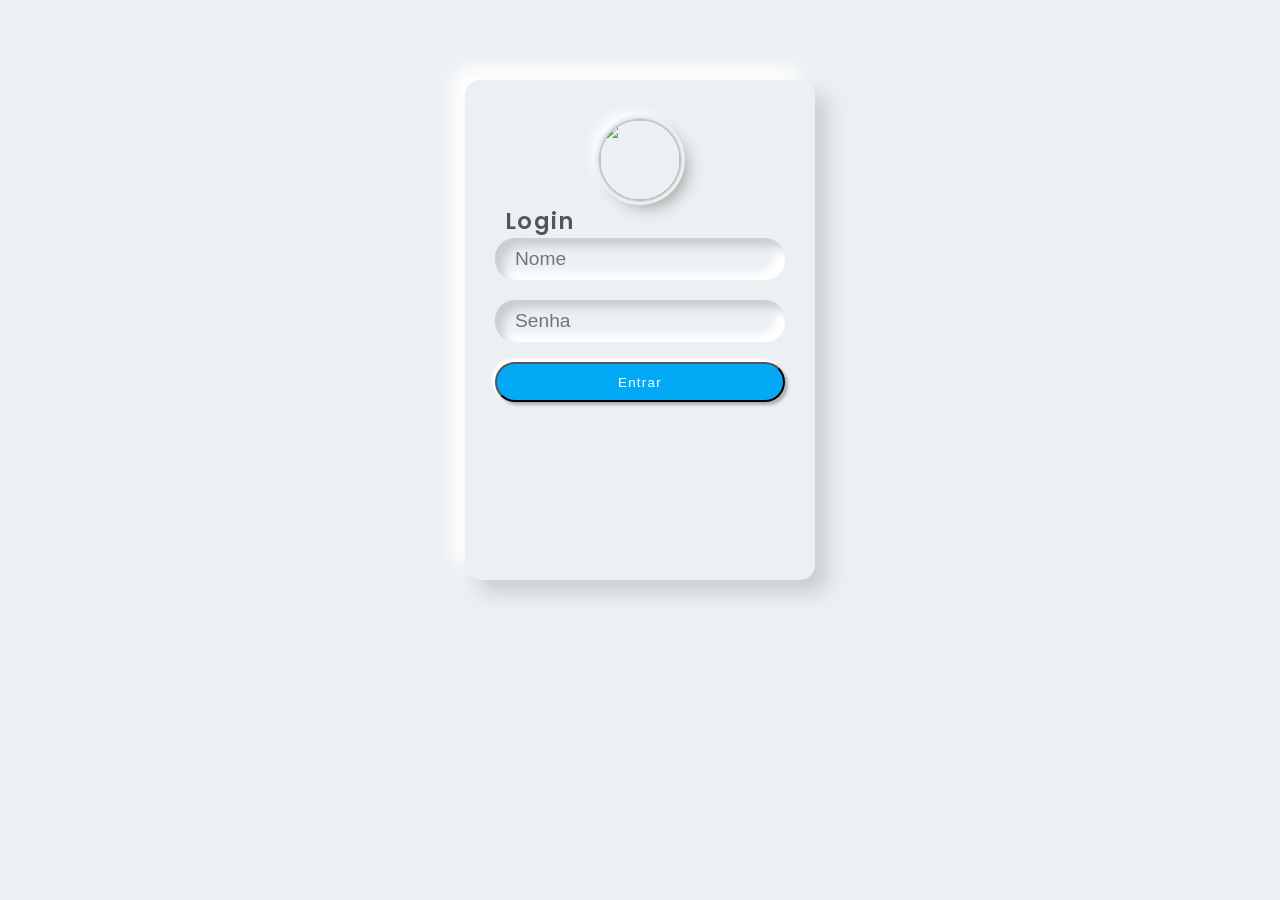
==== commit 3b9319eb: "autenticacao" ====
--- a/paginas/cadastros.html
+++ b/paginas/cadastros.html
@@ -39,7 +39,7 @@
       </div>
 
       <!-- Cadastro de Quartos -->
-      <div class="card">
+      <div class="card" id="cardCadastroQuarto">
         <div class="card-header" id="headingQuartos">
           <h5 class="mb-0">
             <button
@@ -217,7 +217,7 @@
       </div>
 
       <!-- Cadastro de Produtos -->
-      <div class="card">
+      <div class="card" id="cardCadastroProduto">
         <div class="card-header" id="headingProdutos">
           <h5 class="mb-0">
             <button
@@ -297,7 +297,7 @@
       </div>
 
       <!-- Cadastro Informações Gerais -->
-      <div class="card">
+      <div class="card" id="cardCadastroIg">
         <div class="card-header" id="headingIG">
           <h5 class="mb-0">
             <button
@@ -402,7 +402,7 @@
                   type="button"
                   class="btn btn-warning"
                   id="alteraFormPostIg"
-                  value="Alterar"
+                  value="Baixar Dados"
                 />
                 </div>
               </div>
@@ -412,7 +412,7 @@
       </div>
 
       <!-- Cadastro Email -->
-      <div class="card">
+      <div class="card" id="cardCadastroEmail">
         <div class="card-header" id="headingEmail">
           <h5 class="mb-0">
             <button
@@ -513,7 +513,7 @@
       </div>
 
       <!-- Cadastro de Camareiras -->
-      <div class="card">
+      <div class="card" id="cardCadastroCamareira">
         <div class="card-header" id="headingCamareiras">
           <h5 class="mb-0">
             <button
@@ -569,7 +569,7 @@
       </div>
 
       <!-- Configurações -->
-      <div class="card">
+      <div class="card" id="cardCadastroPernoite">
         <div class="card-header" id="headingConfig">
           <h5 class="mb-0">
             <button
@@ -639,4 +639,6 @@
   <script type="module" src="../boxes/box.js"></script>
 
   <script src="../ajaxs/putIg.js"></script>
+
+  <script src="../paginas_js/blockCaixa.js"></script>
 </html>
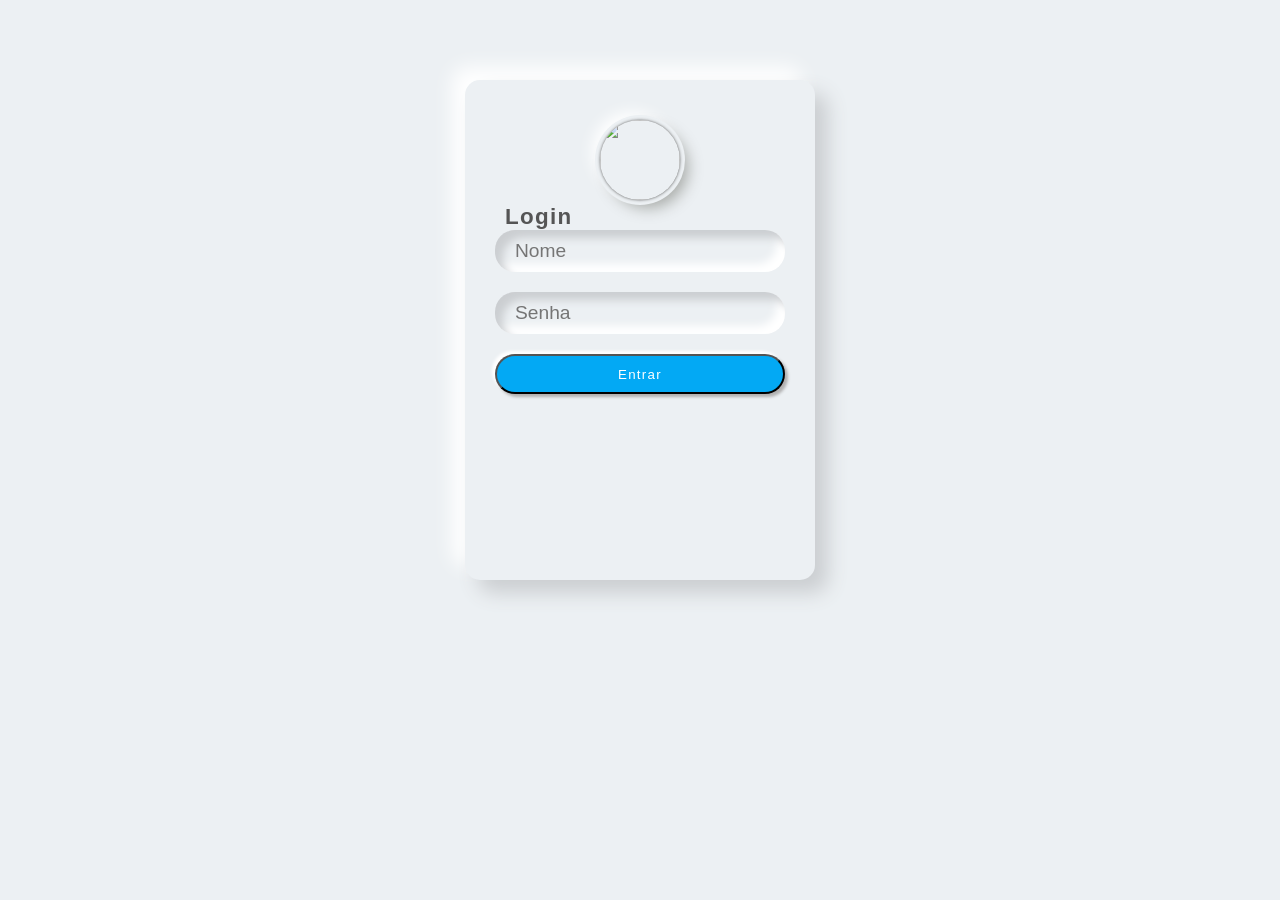
==== commit 8e07be34: "proposta" ====
--- a/paginas/cadastros.html
+++ b/paginas/cadastros.html
@@ -11,6 +11,12 @@
   <body>
     <div id="accordion">
       <!-- Cabeçalho -->
+      <nav aria-label="breadcrumb">
+        <ol class="breadcrumb">
+          <li class="breadcrumb-item"><a href="./home.html">Home</a></li>
+          <li class="breadcrumb-item active" aria-current="page">Cadastros</li>
+        </ol>
+      </nav>
       <div class="card">
         <div class="card-header" id="headingCabecalho">
           <h5 class="mb-0">
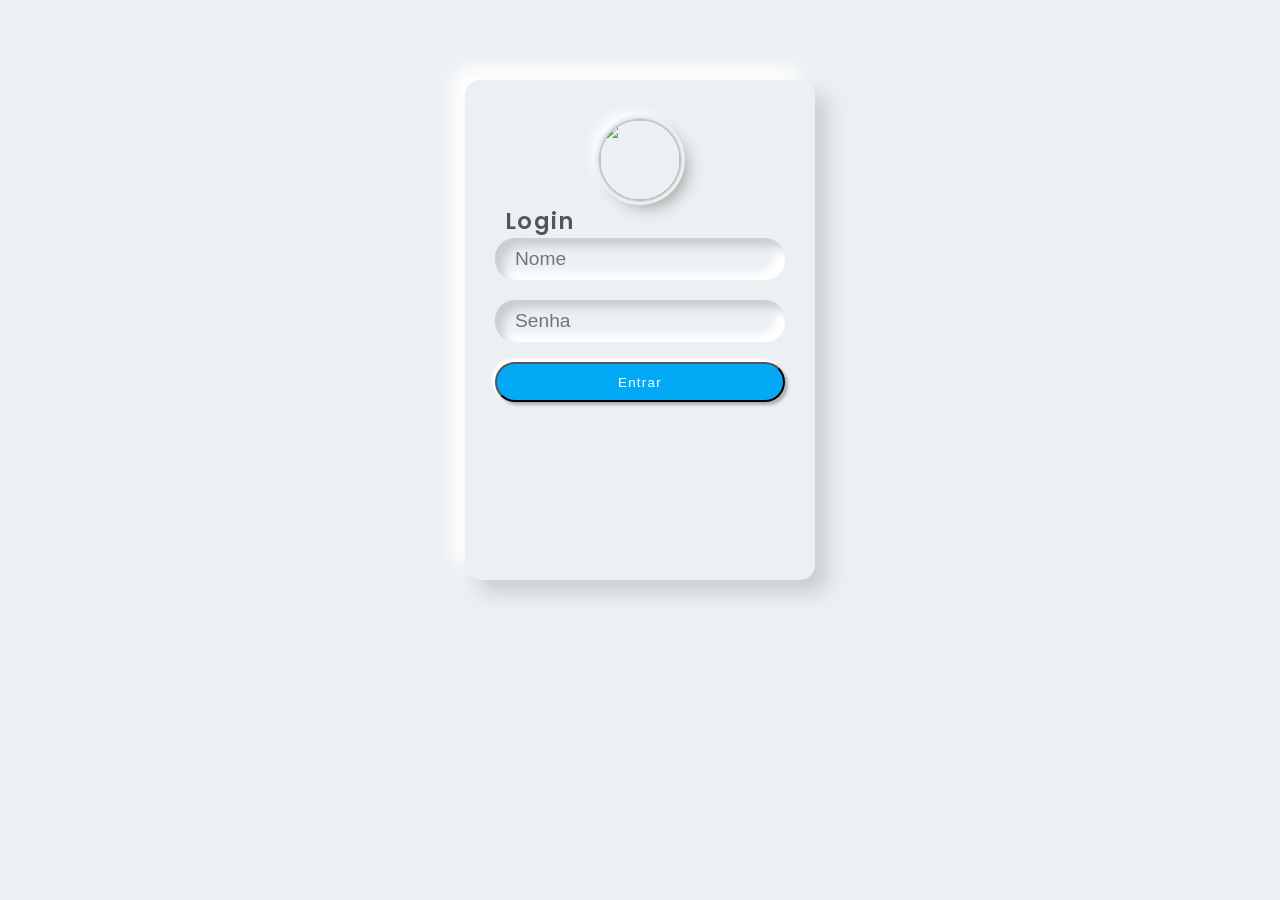
==== commit 78fd5908: "ajustes" ====
--- a/paginas/cadastros.html
+++ b/paginas/cadastros.html
@@ -13,7 +13,7 @@
       <!-- Cabeçalho -->
       <nav aria-label="breadcrumb">
         <ol class="breadcrumb">
-          <li class="breadcrumb-item"><a href="./home.html">Home</a></li>
+          <li class="breadcrumb-item"><a id="urlCadastrosCaixa" href="#">Home</a></li>
           <li class="breadcrumb-item active" aria-current="page">Cadastros</li>
         </ol>
       </nav>
@@ -647,4 +647,6 @@
   <script src="../ajaxs/putIg.js"></script>
 
   <script src="../paginas_js/blockCaixa.js"></script>
+
+  <script src="../paginas_js/sitePath.js"></script>
 </html>
